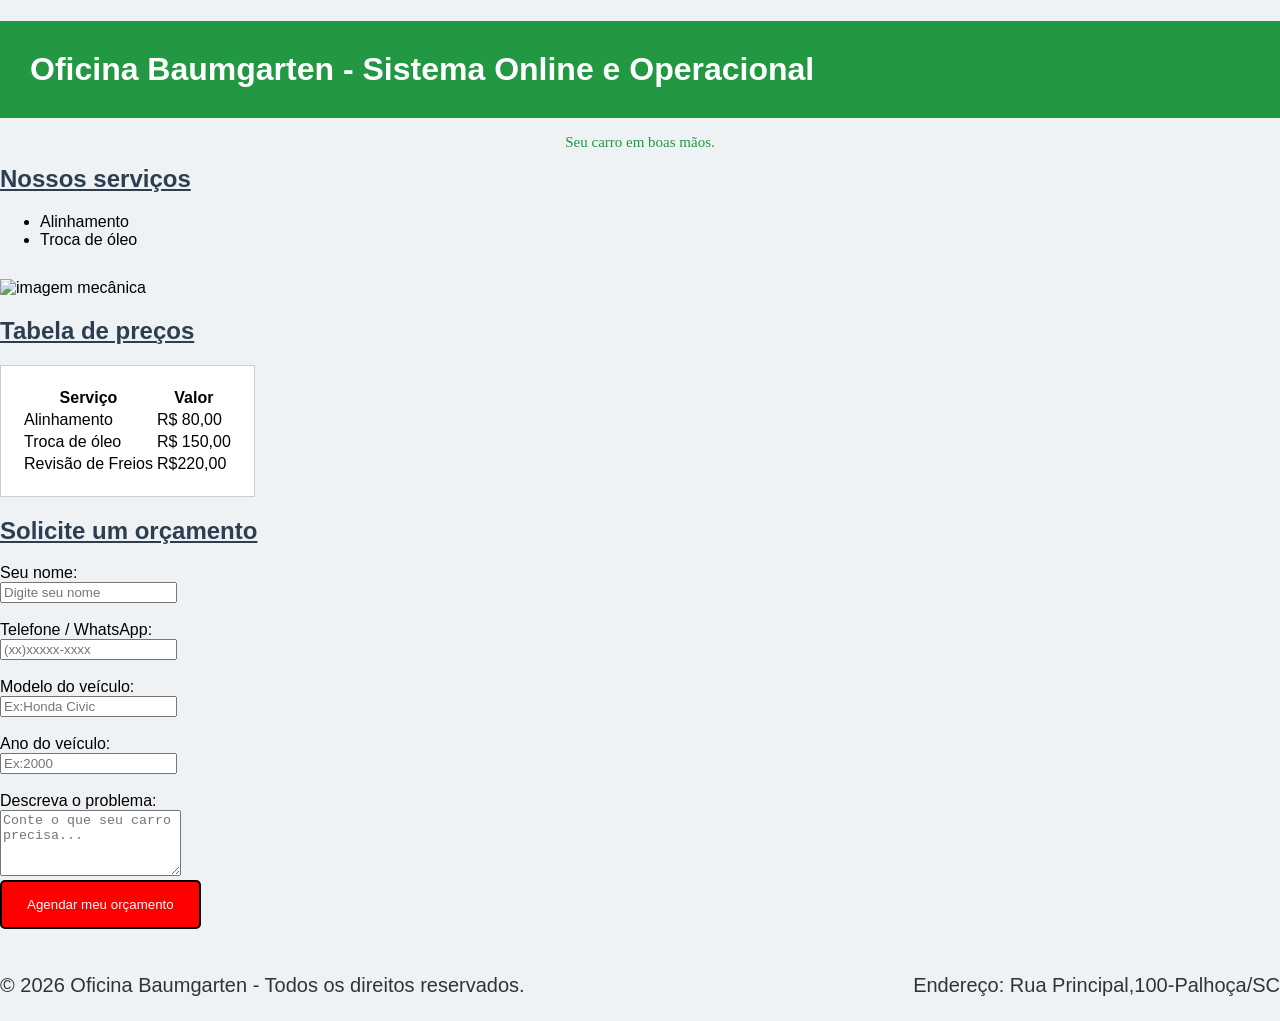
==== AULA1/index.html @ fabce0dd "versao inicial - oficina baumgarten" ====
<!DOCTYPE html>
<html lang="pt-br">
<head>
    <meta charset="UTF-8">
    <meta name="viewport" content="width=device-width, initial-scale=1.0">
    <title>Oficina Baumgarten</title>
    <link rel="stylesheet" href="style.css">
</head>
<body>
    
    <header>
        <h1 id="titulo-oficina">Oficina Baumgarten</h1>
        <p class="destaque">Seu carro em boas mãos.</p>
    </header>
    
    <main>
        <section>
            <h2>Nossos serviços</h2>
            <ul>
                <li>Alinhamento</li>
                <li>Troca de óleo</li>
            </ul>
            <img src="https://encrypted-tbn0.gstatic.com/images?q=tbn:ANd9GcRbGG791GPehVX5PnvQ84nvqYKr-uW1H_qoSGot5yWmq10nNNCp3_gBckQ&s=10" alt="imagem mecânica">
        </section>

        <section>
            <h2>Tabela de preços</h2>
            <table class="cartao-servico">
                <tr>
                    <th>Serviço</th>
                    <th>Valor</th>
                </tr>
                <tr>
                    <td>Alinhamento</td>
                    <td>R$ 80,00</td>
                </tr>
                <tr>
                    <td>Troca de óleo</td>
                    <td>R$ 150,00</td>
                </tr>
                <tr>
                    <td>Revisão de Freios</td>
                    <td>R$220,00</td>
                </tr>
            </table>
        </section>


        <section>
            <h2>Solicite um orçamento</h2>
            
            <form action="">
                <label>Seu nome:</label><br>
                <input id="input-nome" type="text" placeholder="Digite seu nome"><br><br>
                <label>Telefone / WhatsApp:</label><br>
                <input id="input-telefone" type="tel" placeholder="(xx)xxxxx-xxxx"><br><br>
                <label>Modelo do veículo:</label><br>
                <input id="input-modelo" type="text" placeholder="Ex:Honda Civic"><br><br>
                <label>Ano do veículo:</label><br>
                <input id="input-ano" type="number" placeholder="Ex:2000"><br><br>
                <label>Descreva o problema:</label><br>
                <textarea id="input-text" rows="4" placeholder="Conte o que seu carro precisa..."></textarea>
            </form>


                <button id="botao-agendar" class="botao-orcamento">Agendar meu orçamento</button>
           
                <p id="mensagemBotao"></p>
        </section>
    </main>

    <footer class="container-flex">
        <p>© 2026 Oficina Baumgarten - Todos os direitos reservados.</p>
        <p>Endereço: Rua Principal,100-Palhoça/SC</p>
    </footer>

    <script src="script.js"></script>
</body>
</html>
---- AULA1/style.css ----
*{
    box-sizing: border-box;
}

body{
    font-family: Arial, Helvetica, sans-serif;
    background-color: #eef2f5;
    margin: 0;
}
h1{
    color: white;
    background-color: #229842;
    padding: 30px;

}
h2{
    color: #2c3e50;
    text-decoration: underline;
}
p{
    color: #333333;
    font-size: 20px;
    line-height: 1.6;
}
.botao-orcamento{
    background-color: red;
    color: white;
    padding: 15px 25px;
    border: 2px solid black;
    border-radius: 5px;
    cursor: pointer;
}

ul{
    margin-bottom: 30px;
}

.destaque{
    color: #229842;
    font-family: fantasy;
    font-size: 15px;
    line-height: 5px;
    text-align: center;
}

.cartao-servico{
    padding: 20px;
    background-color: white;
    margin-bottom: 20px;
    border: solid 0.2px rgba(0, 0, 0, 0.196);
}
.container-flex{
    display: flex;
    justify-content: space-between;
}

img{
    max-width: 100%;
    height: auto;
}
table{
    max-width: 100%;
    height: auto;
}
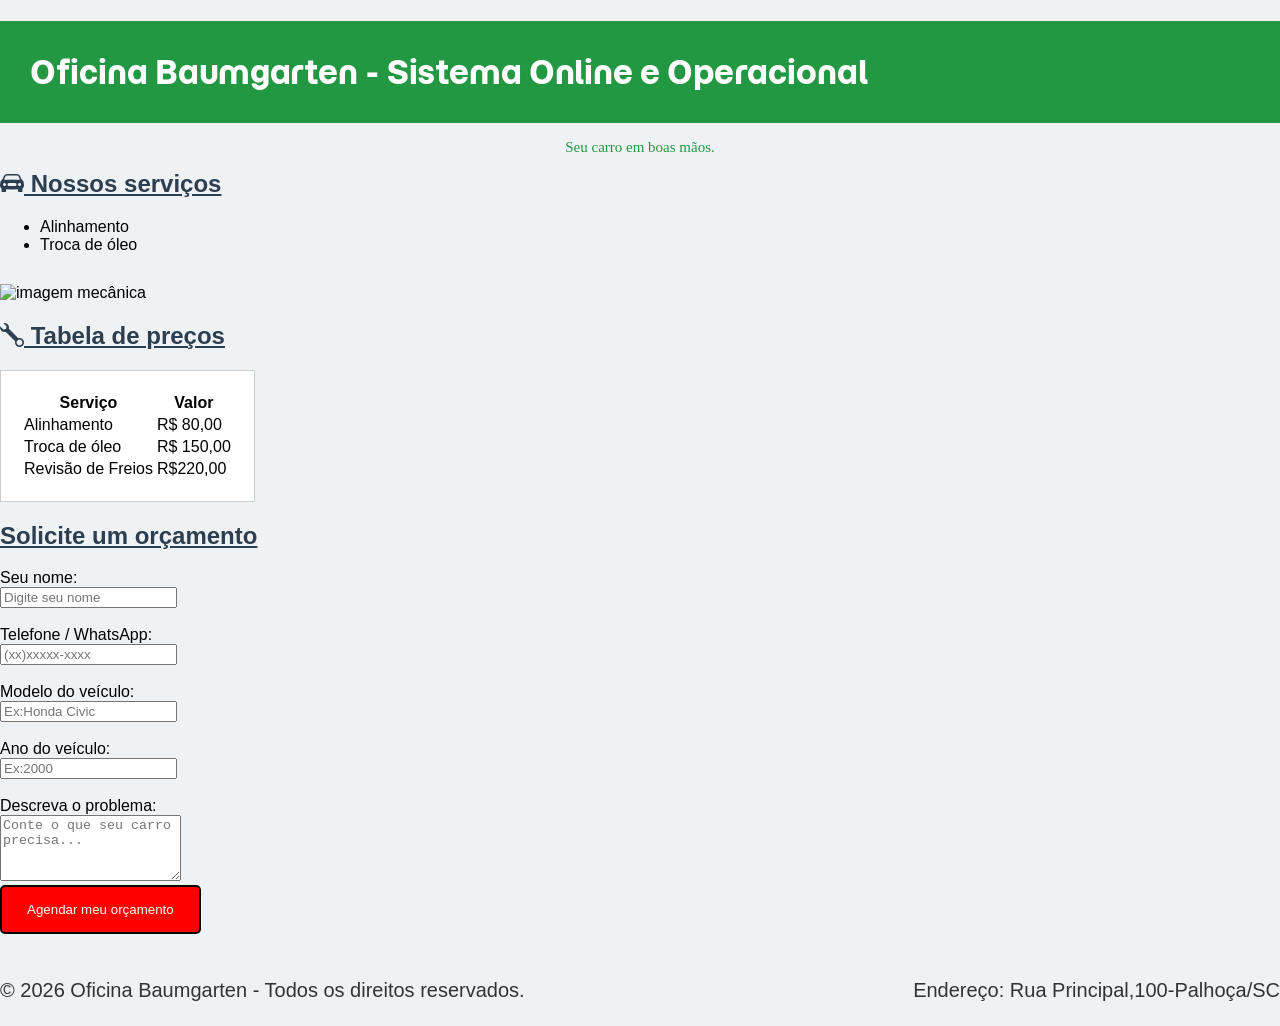
==== commit ff743d92: "aula de biblioteca e recursos externos" ====
--- a/AULA1/index.html
+++ b/AULA1/index.html
@@ -4,6 +4,10 @@
     <meta charset="UTF-8">
     <meta name="viewport" content="width=device-width, initial-scale=1.0">
     <title>Oficina Baumgarten</title>
+    <link rel="preconnect" href="https://fonts.googleapis.com">
+    <link rel="preconnect" href="https://fonts.gstatic.com" crossorigin>
+    <link href="https://fonts.googleapis.com/css2?family=DM+Serif+Display:ital@0;1&family=Momo+Trust+Display&display=swap" rel="stylesheet">
+    <link rel="stylesheet" href="https://cdn.jsdelivr.net/npm/bootstrap-icons@1.11.3/font/bootstrap-icons.min.css">
     <link rel="stylesheet" href="style.css">
 </head>
 <body>
@@ -15,7 +19,7 @@
     
     <main>
         <section>
-            <h2>Nossos serviços</h2>
+            <h2><i class="bi bi-car-front-fill"></i> Nossos serviços</h2>
             <ul>
                 <li>Alinhamento</li>
                 <li>Troca de óleo</li>
@@ -24,7 +28,7 @@
         </section>
 
         <section>
-            <h2>Tabela de preços</h2>
+            <h2><i class="bi bi-wrench"></i> Tabela de preços</h2>
             <table class="cartao-servico">
                 <tr>
                     <th>Serviço</th>
--- a/AULA1/style.css
+++ b/AULA1/style.css
@@ -11,6 +11,9 @@
     color: white;
     background-color: #229842;
     padding: 30px;
+    font-family: "Momo Trust Display", sans-serif;
+    font-weight: 400;
+    font-style: normal;
 
 }
 h2{
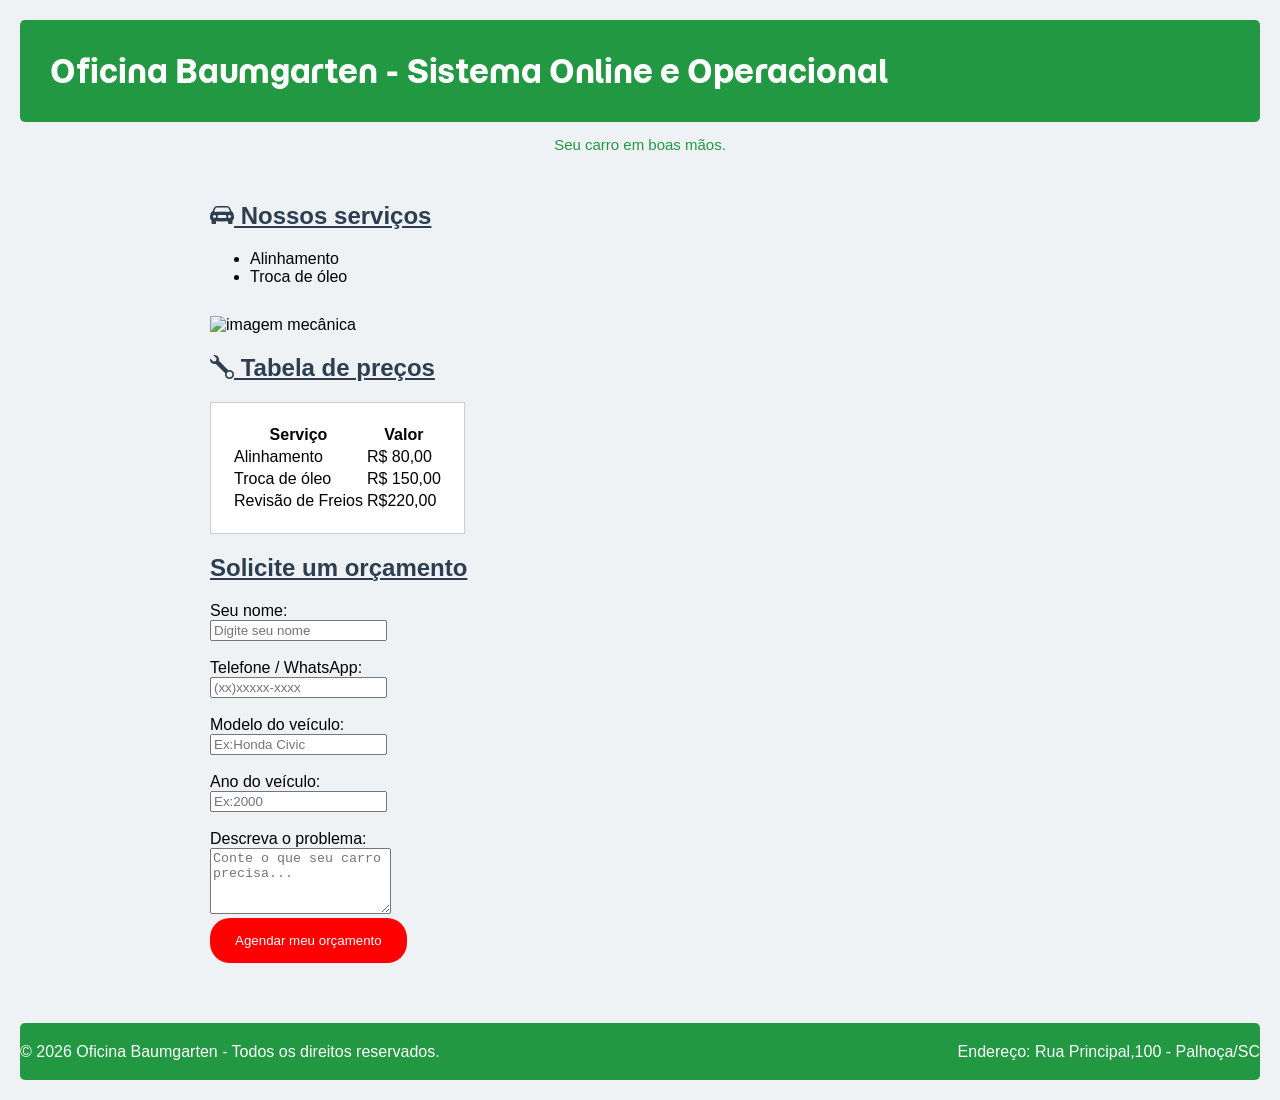
==== commit 8fb627ab: "aula 25 layout principal e botao hover" ====
--- a/AULA1/index.html
+++ b/AULA1/index.html
@@ -75,7 +75,7 @@
 
     <footer class="container-flex">
         <p>© 2026 Oficina Baumgarten - Todos os direitos reservados.</p>
-        <p>Endereço: Rua Principal,100-Palhoça/SC</p>
+        <p>Endereço: Rua Principal,100 - Palhoça/SC</p>
     </footer>
 
     <script src="script.js"></script>
--- a/AULA1/style.css
+++ b/AULA1/style.css
@@ -1,3 +1,5 @@
+
+
 *{
     box-sizing: border-box;
 }
@@ -7,6 +9,13 @@
     background-color: #eef2f5;
     margin: 0;
 }
+main{
+    max-width: 900px;
+    margin: 0 auto;
+    padding: 20px;
+
+}
+
 h1{
     color: white;
     background-color: #229842;
@@ -14,6 +23,9 @@
     font-family: "Momo Trust Display", sans-serif;
     font-weight: 400;
     font-style: normal;
+    margin: 20px;
+    border-radius: 5px;
+    
 
 }
 h2{
@@ -29,9 +41,15 @@
     background-color: red;
     color: white;
     padding: 15px 25px;
-    border: 2px solid black;
-    border-radius: 5px;
+    border: none;
+    border-radius: 20px;
     cursor: pointer;
+    
+}
+.botao-orcamento:hover{
+    background-color: rgba(255, 0, 0, 0.395);
+    color:white;
+
 }
 
 ul{
@@ -40,7 +58,6 @@
 
 .destaque{
     color: #229842;
-    font-family: fantasy;
     font-size: 15px;
     line-height: 5px;
     text-align: center;
@@ -55,6 +72,10 @@
 .container-flex{
     display: flex;
     justify-content: space-between;
+    margin: 20px;
+    border-radius: 5px;
+    background-color: #229842;
+
 }
 
 img{
@@ -64,4 +85,10 @@
 table{
     max-width: 100%;
     height: auto;
+}
+
+footer > p{
+    color: white;
+    text-align: center;
+    font-size: medium;
 }
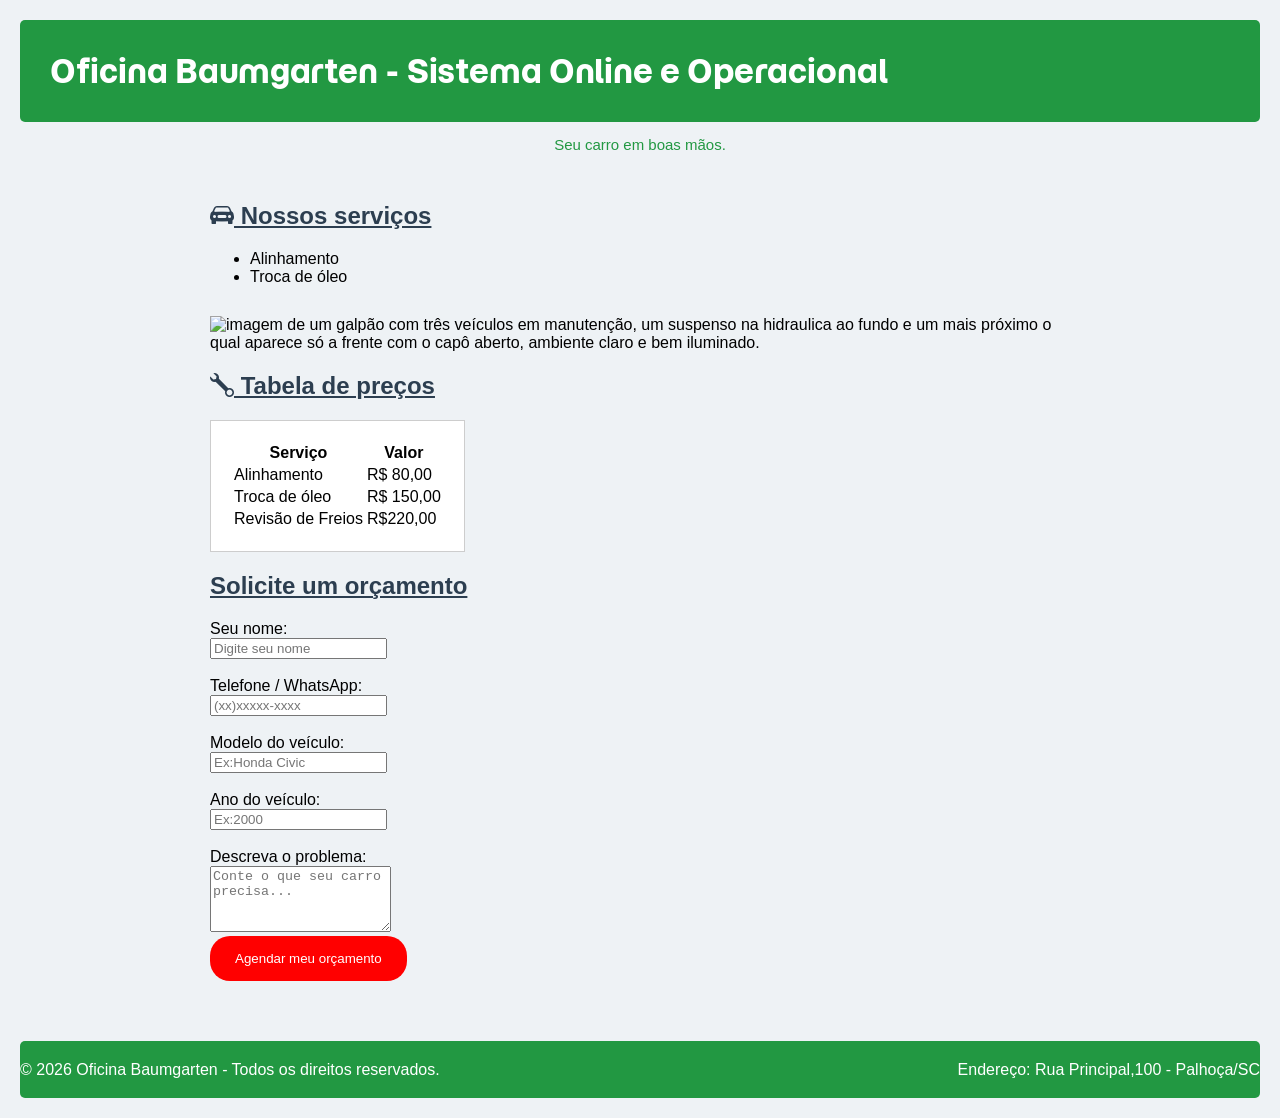
==== commit 8127c250: "acessibilidade em labels, imagem e foco" ====
--- a/AULA1/index.html
+++ b/AULA1/index.html
@@ -24,10 +24,10 @@
                 <li>Alinhamento</li>
                 <li>Troca de óleo</li>
             </ul>
-            <img src="https://encrypted-tbn0.gstatic.com/images?q=tbn:ANd9GcRbGG791GPehVX5PnvQ84nvqYKr-uW1H_qoSGot5yWmq10nNNCp3_gBckQ&s=10" alt="imagem mecânica">
+            <img src="https://encrypted-tbn0.gstatic.com/images?q=tbn:ANd9GcRbGG791GPehVX5PnvQ84nvqYKr-uW1H_qoSGot5yWmq10nNNCp3_gBckQ&s=10" alt="imagem de um galpão com três veículos em manutenção, um suspenso na hidraulica ao fundo e um mais próximo o qual aparece só a frente com o capô aberto, ambiente claro e bem iluminado.">
         </section>
 
-        <section>
+        <section id="secao-tabela">
             <h2><i class="bi bi-wrench"></i> Tabela de preços</h2>
             <table class="cartao-servico">
                 <tr>
@@ -54,15 +54,15 @@
             <h2>Solicite um orçamento</h2>
             
             <form action="">
-                <label>Seu nome:</label><br>
+                <label for="input-nome">Seu nome:</label><br>
                 <input id="input-nome" type="text" placeholder="Digite seu nome"><br><br>
-                <label>Telefone / WhatsApp:</label><br>
+                <label for="input-telefone">Telefone / WhatsApp:</label><br>
                 <input id="input-telefone" type="tel" placeholder="(xx)xxxxx-xxxx"><br><br>
-                <label>Modelo do veículo:</label><br>
+                <label for="input-modelo">Modelo do veículo:</label><br>
                 <input id="input-modelo" type="text" placeholder="Ex:Honda Civic"><br><br>
-                <label>Ano do veículo:</label><br>
+                <label for="input-ano">Ano do veículo:</label><br>
                 <input id="input-ano" type="number" placeholder="Ex:2000"><br><br>
-                <label>Descreva o problema:</label><br>
+                <label for="input-text">Descreva o problema:</label><br>
                 <textarea id="input-text" rows="4" placeholder="Conte o que seu carro precisa..."></textarea>
             </form>
 
--- a/AULA1/style.css
+++ b/AULA1/style.css
@@ -22,7 +22,6 @@
     padding: 30px;
     font-family: "Momo Trust Display", sans-serif;
     font-weight: 400;
-    font-style: normal;
     margin: 20px;
     border-radius: 5px;
     
@@ -50,6 +49,10 @@
     background-color: rgba(255, 0, 0, 0.395);
     color:white;
 
+}
+.botao-orcamento:focus{
+    border-color: #229842;
+    outline: 4px solid #229842;
 }
 
 ul{
@@ -87,8 +90,35 @@
     height: auto;
 }
 
+input:focus{
+    border-color: #229842;
+    outline: 2px solid #229842;
+}
+
+textarea:focus{
+    border-color: #229842;
+    outline: 2px solid #229842;
+
+}
+
+
 footer > p{
     color: white;
     text-align: center;
     font-size: medium;
+}
+
+
+@media (max-width:768px){
+    .container-flex{
+        flex-direction: column;
+        line-height: 1.2;
+        padding: 5px;
+    }
+
+    h1{
+        padding: 15px;
+        font-weight: 300;
+        text-align: center;
+    }
 }
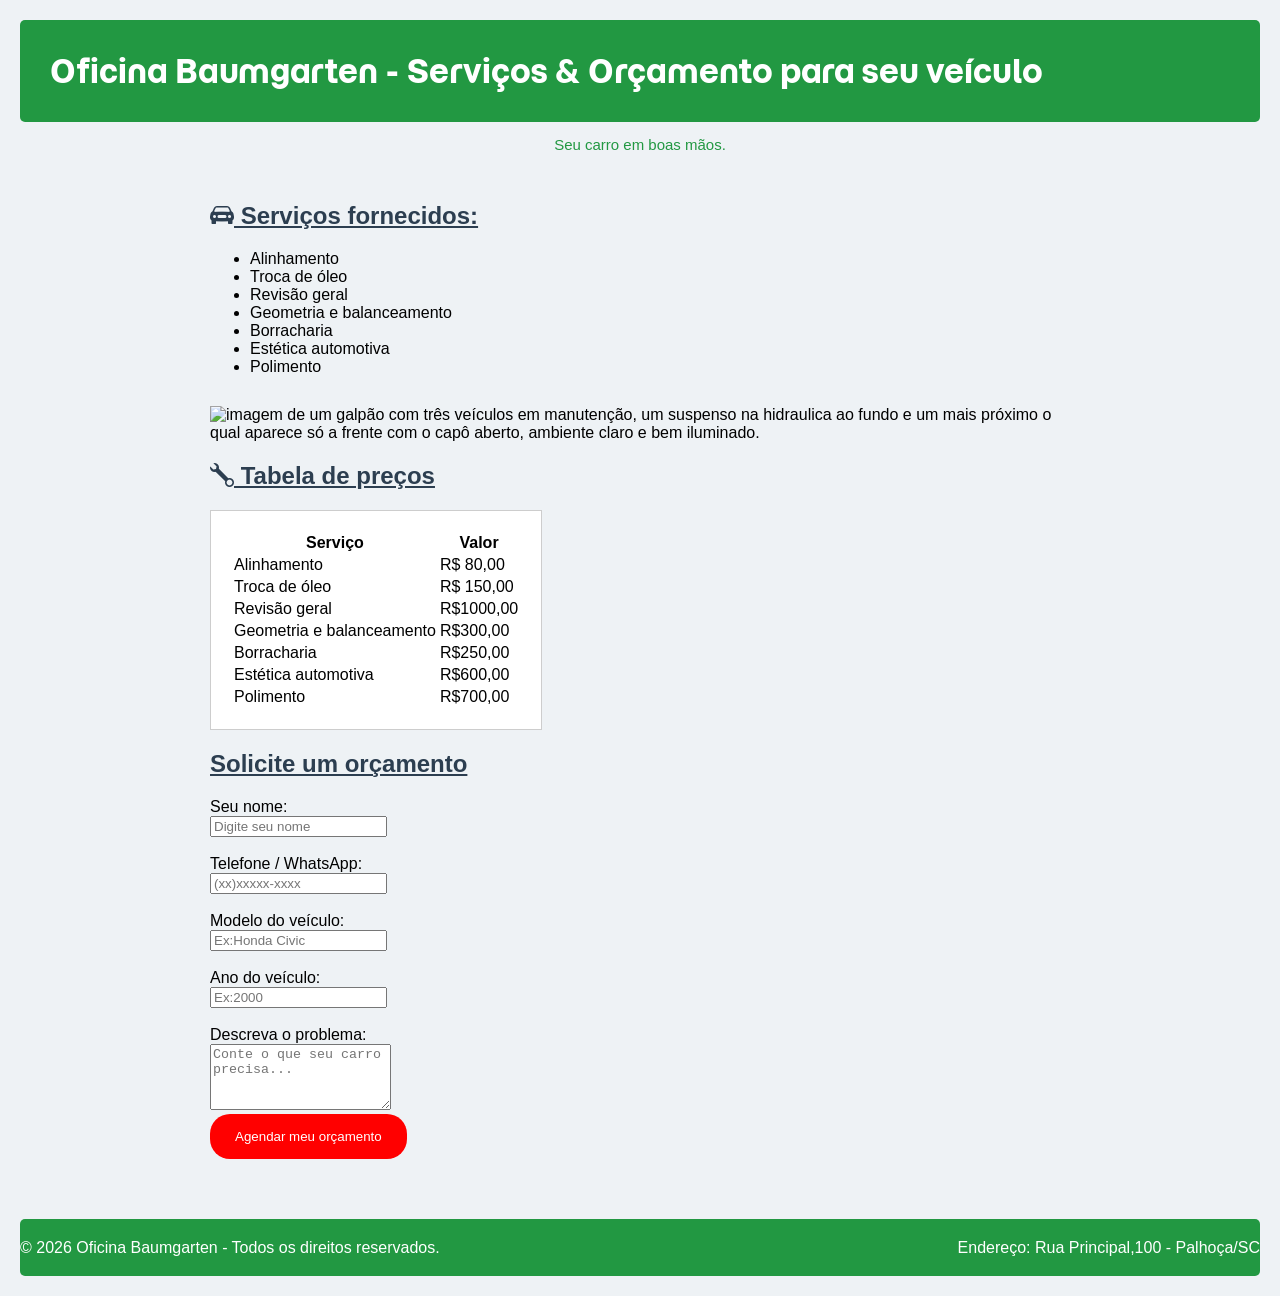
==== commit 371f3393: "SEO basico e estrutura de conteúdo" ====
--- a/AULA1/index.html
+++ b/AULA1/index.html
@@ -3,7 +3,8 @@
 <head>
     <meta charset="UTF-8">
     <meta name="viewport" content="width=device-width, initial-scale=1.0">
-    <title>Oficina Baumgarten</title>
+    <title>Oficina mecânica em Palhoça/SC</title>
+    <meta name="description" content="Web site da Oficina mecânica Baumgarten, localizada na cidade de Palhoça/SC, com intuito de conhecer os serviços e agendar orçamentos.">
     <link rel="preconnect" href="https://fonts.googleapis.com">
     <link rel="preconnect" href="https://fonts.gstatic.com" crossorigin>
     <link href="https://fonts.googleapis.com/css2?family=DM+Serif+Display:ital@0;1&family=Momo+Trust+Display&display=swap" rel="stylesheet">
@@ -13,16 +14,21 @@
 <body>
     
     <header>
-        <h1 id="titulo-oficina">Oficina Baumgarten</h1>
+        <h1 id="titulo-oficina">Oficina Baumgarten - Serviços & Orçamento para seu veículo</h1>
         <p class="destaque">Seu carro em boas mãos.</p>
     </header>
     
     <main>
         <section>
-            <h2><i class="bi bi-car-front-fill"></i> Nossos serviços</h2>
+            <h2><i class="bi bi-car-front-fill"></i> Serviços fornecidos: </h2>
             <ul>
                 <li>Alinhamento</li>
                 <li>Troca de óleo</li>
+                <li>Revisão geral</li>
+                <li>Geometria e balanceamento</li>
+                <li>Borracharia</li>
+                <li>Estética automotiva</li>
+                <li>Polimento</li>
             </ul>
             <img src="https://encrypted-tbn0.gstatic.com/images?q=tbn:ANd9GcRbGG791GPehVX5PnvQ84nvqYKr-uW1H_qoSGot5yWmq10nNNCp3_gBckQ&s=10" alt="imagem de um galpão com três veículos em manutenção, um suspenso na hidraulica ao fundo e um mais próximo o qual aparece só a frente com o capô aberto, ambiente claro e bem iluminado.">
         </section>
@@ -43,8 +49,24 @@
                     <td>R$ 150,00</td>
                 </tr>
                 <tr>
-                    <td>Revisão de Freios</td>
-                    <td>R$220,00</td>
+                    <td>Revisão geral</td>
+                    <td>R$1000,00</td>
+                </tr>
+                <tr>
+                    <td>Geometria e balanceamento</td>
+                    <td>R$300,00</td>
+                </tr>
+                <tr>
+                    <td>Borracharia</td>
+                    <td>R$250,00</td>
+                </tr>
+                <tr>
+                    <td>Estética automotiva</td>
+                    <td>R$600,00</td>
+                </tr>
+                <tr>
+                    <td>Polimento</td>
+                    <td>R$700,00</td>
                 </tr>
             </table>
         </section>
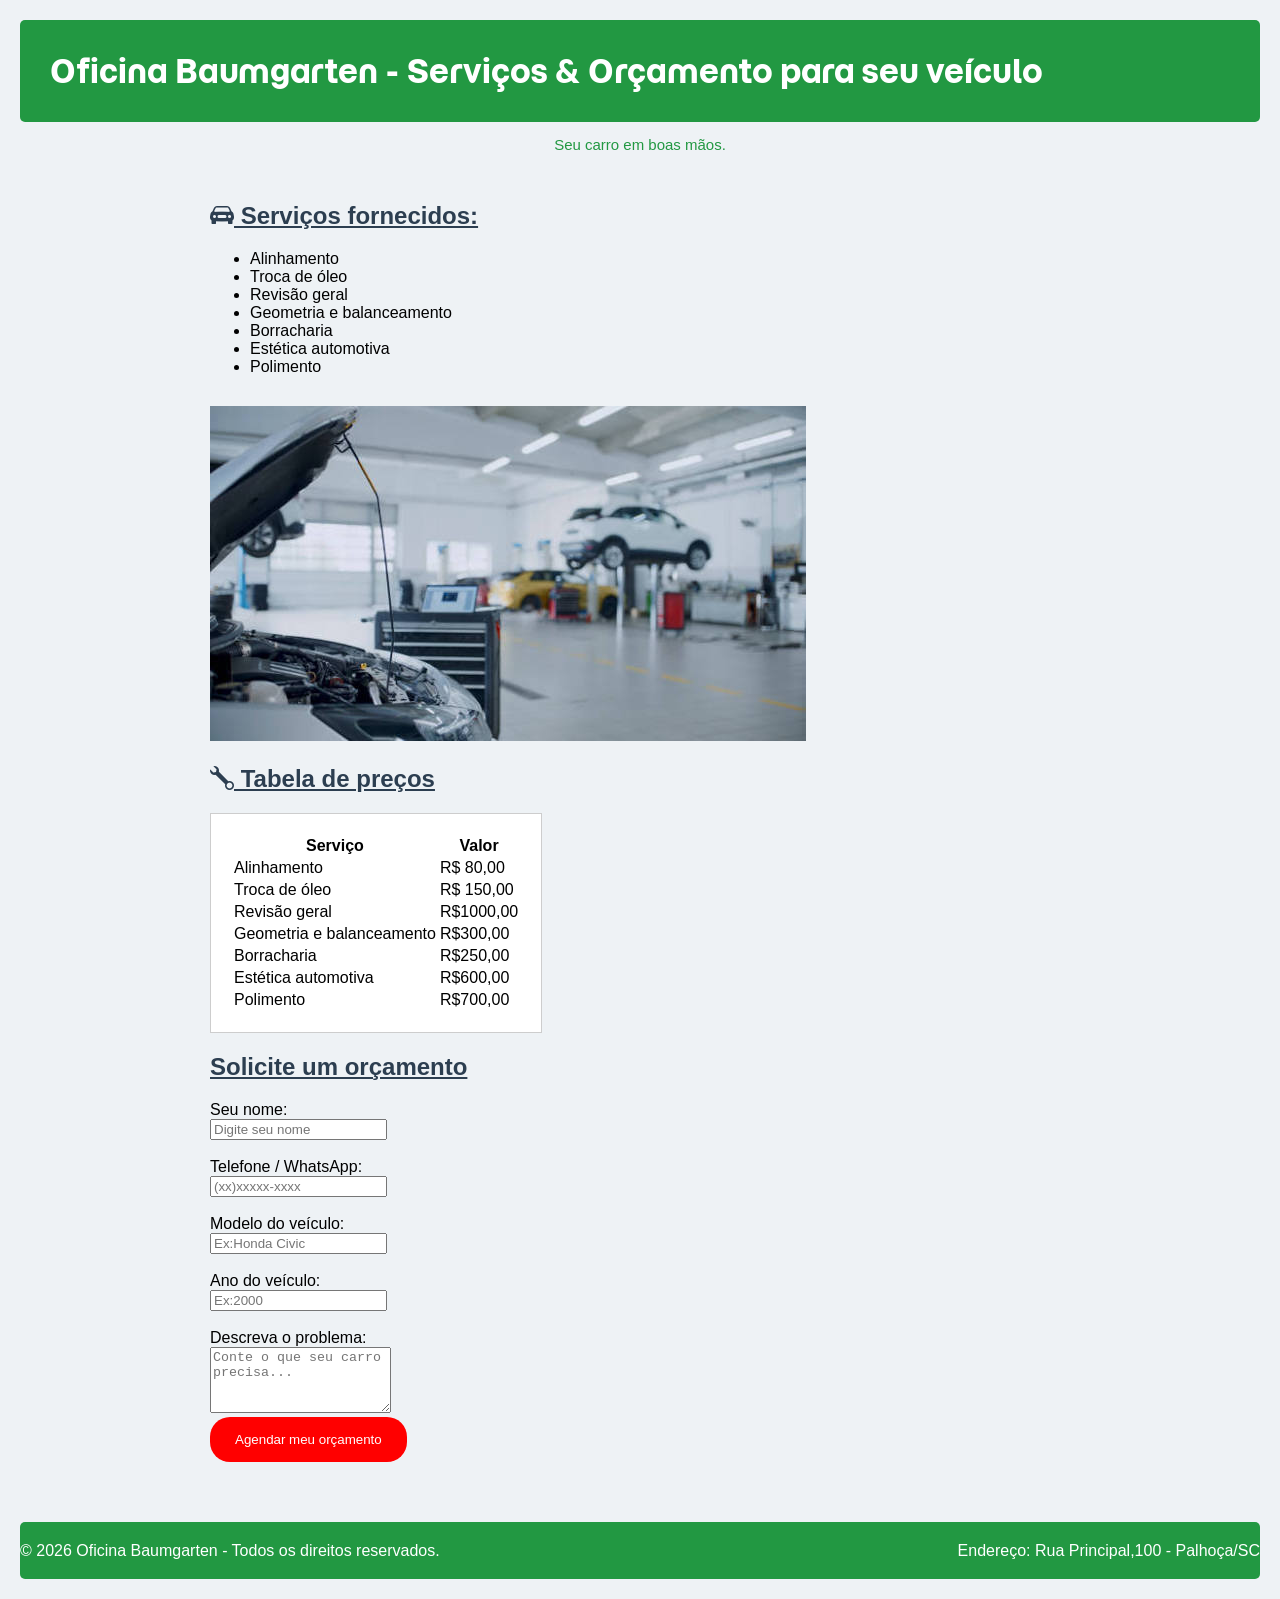
==== commit 316ec5c3: "nova pasta de banco de imagens e alteração na imagem do site" ====
--- a/AULA1/index.html
+++ b/AULA1/index.html
@@ -30,7 +30,7 @@
                 <li>Estética automotiva</li>
                 <li>Polimento</li>
             </ul>
-            <img src="https://encrypted-tbn0.gstatic.com/images?q=tbn:ANd9GcRbGG791GPehVX5PnvQ84nvqYKr-uW1H_qoSGot5yWmq10nNNCp3_gBckQ&s=10" alt="imagem de um galpão com três veículos em manutenção, um suspenso na hidraulica ao fundo e um mais próximo o qual aparece só a frente com o capô aberto, ambiente claro e bem iluminado.">
+            <img src="bancoDeImagens/oficina.jpg" alt="imagem de um galpão com três veículos em manutenção, um suspenso na hidraulica ao fundo e um mais próximo o qual aparece só a frente com o capô aberto, ambiente claro e bem iluminado." loading="lazy">
         </section>
 
         <section id="secao-tabela">
